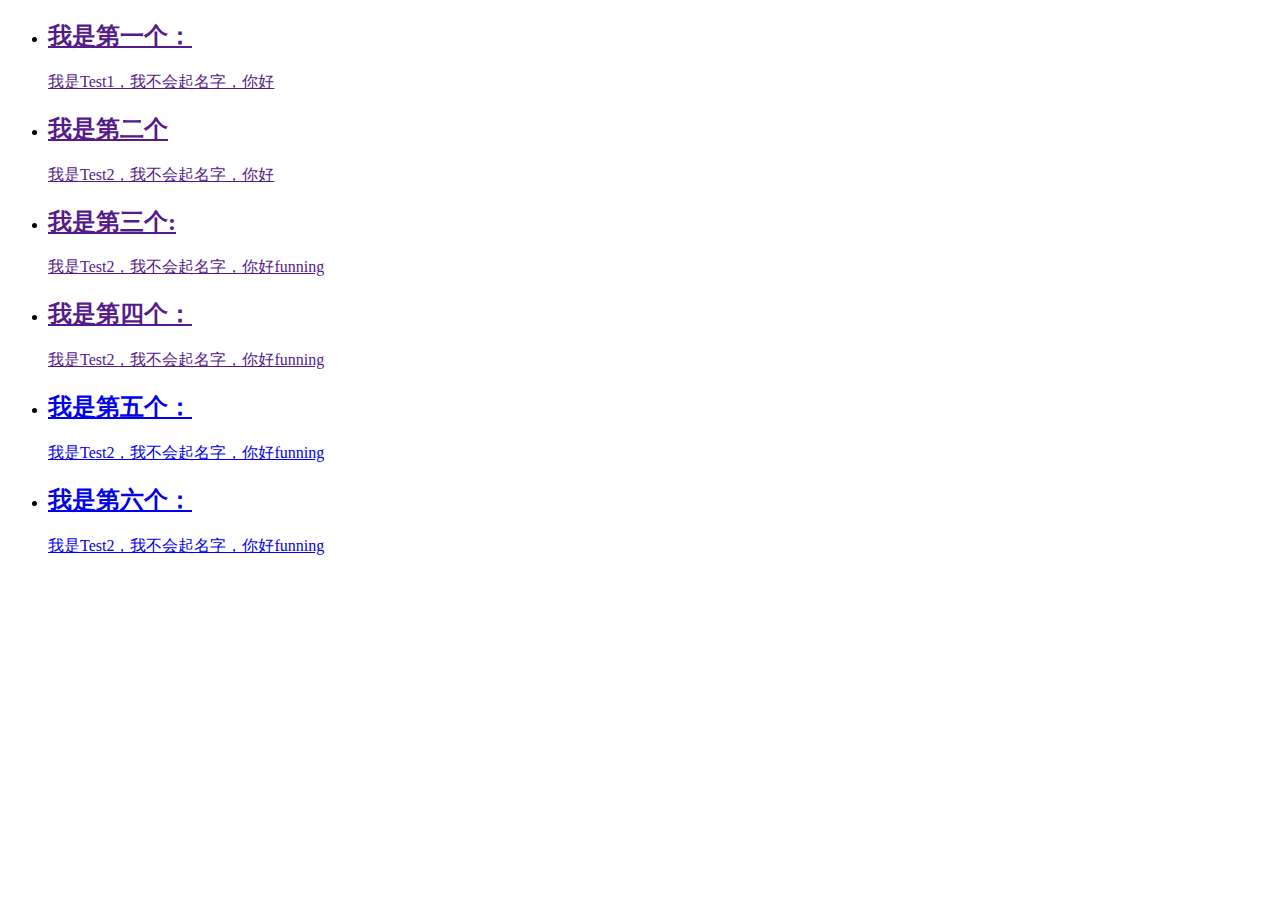
==== Label-wall.html @ 1f128173 "Create Label-wall.html" ====
<!DOCTYPE html>
<html xmlns="http://www.w3.org/1999/xhtml">
<head>
    <meta http-equiv="Content-Type" content="text/html; charset=utf-8" />
    <link href="http://fonts.googleapis.com/css?family=Reenie+Beanie:regular" rel="stylesheet" type="text/css">
    <link rel="stylesheet" href="css/css1.css" type="text/css" />
    <title></title>
</head>
<body>
    <ul>
        <li>
            <a href="">
                <h2>我是第一个：</h2>
                <p>我是Test1，我不会起名字，你好</p>
            </a>
        </li>
        <li>
            <a href="">
                <h2>我是第二个</h2>
                <p>我是Test2，我不会起名字，你好</p>
            </a>
        </li>
        <li>
            <a href="">
                <h2>我是第三个:</h2>
                <p>我是Test2，我不会起名字，你好funning</p>
            </a>
        </li>
        <li>
            <a href="">
                <h2>我是第四个：</h2>
                <p>我是Test2，我不会起名字，你好funning</p>
            </a>
        </li>
        <li>
            <a href="#">
                <h2>我是第五个：</h2>
                <p>我是Test2，我不会起名字，你好funning</p>
            </a>
        </li>
        <li>
            <a href="#">
                <h2>我是第六个：</h2>
                <p>我是Test2，我不会起名字，你好funning</p>
            </a>
        </li>
    </ul>
</body>
</html>
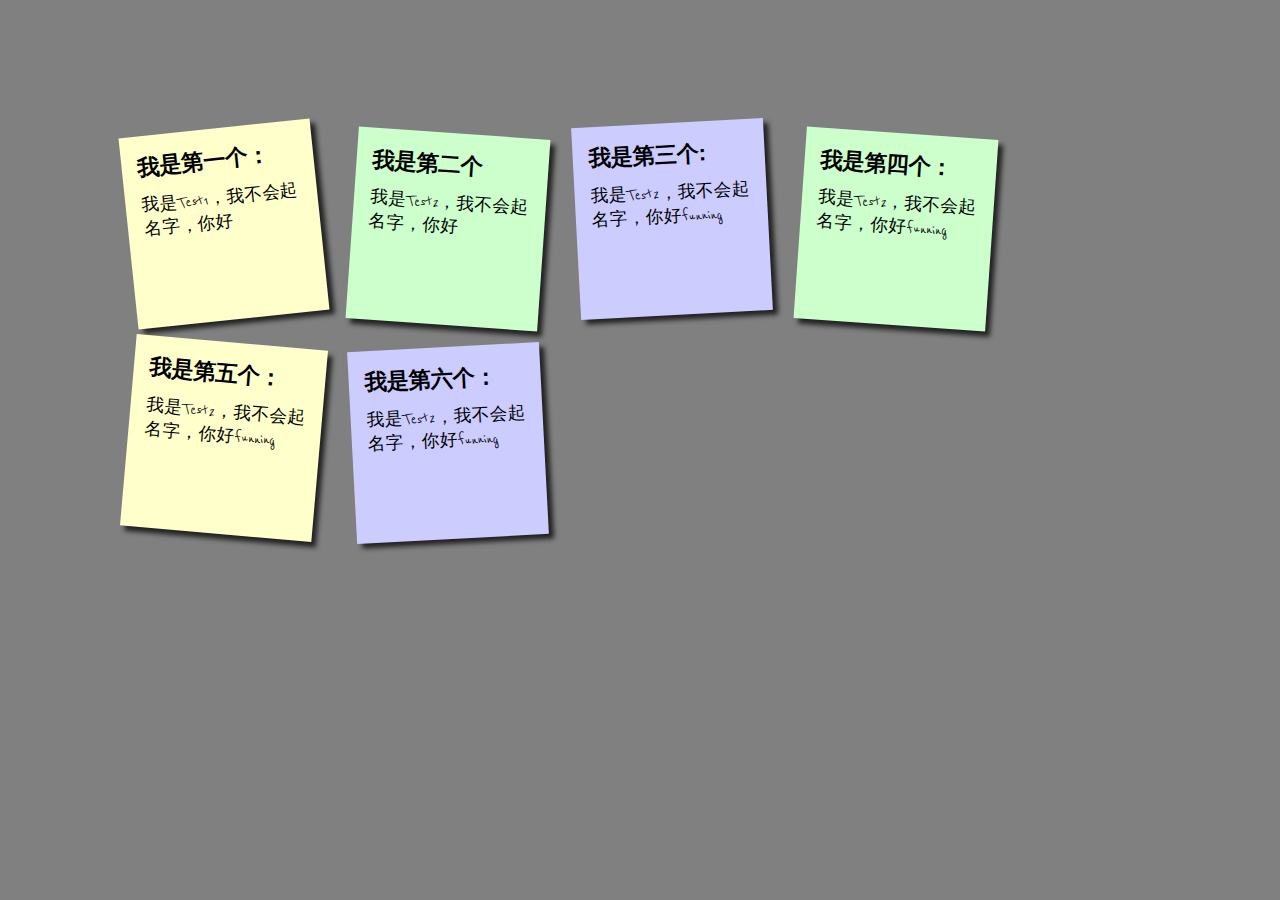
==== commit 32dcbe1d: "Update Label-wall.html" ====
--- a/Label-wall.html
+++ b/Label-wall.html
@@ -3,8 +3,11 @@
 <head>
     <meta http-equiv="Content-Type" content="text/html; charset=utf-8" />
     <link href="http://fonts.googleapis.com/css?family=Reenie+Beanie:regular" rel="stylesheet" type="text/css">
-    <link rel="stylesheet" href="css/css1.css" type="text/css" />
-    <title></title>
+    <link rel="stylesheet" href="stylesheets/Label-wall.css" type="text/css" />
+    
+    <title>
+        Label Wall
+    </title>
 </head>
 <body>
     <ul>
--- a/stylesheets/Label-wall.css
+++ b/stylesheets/Label-wall.css
@@ -0,0 +1,87 @@
+* {
+    margin: 0px;
+    padding: 0px; /*设置全局的边距属性，都为0*/
+}
+ 
+body {
+    font-family:Arial,sans-serif;   /*设置整体文章的字体*/
+    font-size:100%;         /*字体大小，默认是100%，设置字体为百分比，可以在移动设备上，自动缩小文字大小*/
+     background: #808080;    /*设置body的背景颜色为#808080，灰色*/
+    margin:3em;             /*em表示可伸缩的字体，3em：3*文字大小*/
+    color:#fff;             /*字体颜色，不包含超链接字体颜色*/
+}
+ul {
+    overflow: hidden;       /*超出ul范围，因此内容*/
+    padding: 3em;           /*调整ul的位置，使标签能够靠近中央显示,*/
+}
+ul, li {
+    list-style: none;   /*去掉列表前的符号*/
+    float: left;        /*设置为想左浮动，这样就可以把列表设置为*/
+    margin:1em;             /*设置外边距为1em*/
+}
+  
+    ul li h2 {
+        font-size: 140%;    /*设置字体大小是当前大小的140%*/
+        font-weight: bold;  /*字体宽度为粗体*/
+        padding-bottom: 10px;/*底边内边距为10像素*/
+ 
+    }
+ 
+    ul li p {
+        font-family: "Reenie Beanie",Arial sans-serif,微软雅黑;/*设置字体*/
+        font-size: 110%;            /*大小为当前的110%*/
+    }
+ 
+    ul li a {
+        display: block;                 /*将超链接转换为块*/
+        width: 10em;                    /*宽度为10em*/
+        height: 10em;                   /*高度为10em*/
+        background: #ffc;               
+        text-decoration: none;          /*去掉超链接的下划线*/
+        color: #000;                    /*字体颜色为黑色*/
+                padding: 1em;              /*内边距为1em*/
+        -moz-box-shadow:5px 5px 7px rgb(33,33,33,1);/*用于Firefox浏览器，给a超链接加阴影，x轴的偏移量为5像素，y轴的偏移量为7像素，rgb为颜色的一种写法（33，33，33）为颜色值，后面的1表示不透明*/
+         -webkit-box-shadow: 5px 5px 7px rgba(33,33,33,7);/*Chrome，Safari浏览器*/
+         box-shadow:5px 5px 5px rgba(33,33,33,7);
+         -webkit-transform:rotate(-6deg);/*将a标签所转成的块，向左偏移6度*  transform:rotate()——旋转，scale()——放大，skew()倾斜,translate()——变动，位移，/
+         -o-transform:rotate(-6deg);
+         -moz-transform:rotate(-6deg);
+          -webkit-transition:1.5s linear;   /*CSS的transition允许CSS的属性值在一定的时间区间内平滑地过渡，transition:property(设置过度效果的css属性名称) dutation(过渡完成的时间) timing-function(速度效果的曲线) delay(定义效果如何开始)*/
+         
+    }
+       ul li:nth-child(even) a {            /*选择器，根据even，选择当前文档选择器选择li下的a超链接标签，选择第2/4/6...的li标签*/
+            -o-transform: rotate(4deg);     /*向右旋转4度*/
+            -webkit-transform: rotate(4deg);
+            -moz-transform: rotate(4deg);
+            position: relative;             /*绝对定位，为标签当前位置，距上5像素*/
+            top: 5px;               
+            background:#cfc;
+        }
+ 
+        ul li:nth-child(3n) a {
+            -o-transform: rotate(-3deg);       /*选择倍数为3的a超链接*/
+            -webkit-transform: rotate(-3deg);
+            -moz-transform: rotate(-3deg);
+            position: relative;
+            top: -5px;                          /*向上5像素*/
+            background:#ccf;
+        }
+ 
+        ul li:nth-child(5n) a {                 /*选择倍数为5的超链接*/
+            -o-transform: rotate(5deg);         
+            -webkit-transform: rotate(5deg);        
+            -moz-transform: rotate(5deg);   
+            position: relative;                 
+            top: -10px;                         /*向上10素*/
+        }
+        ul li a:hover, ul li a:focus {          /*当鼠标移动到a时或焦点在a时，触发以下效果*/
+            -moz-box-shadow:10px 10px 7px rgba(0,0,0,7);        /*阴影的颜色和大小*/
+            -webkit-box-shadow:10px 10px 7px rgba(0,0,0,7);
+            box-shadow:10px 10px 7px rgba(0,0,0,7);
+            -webkit-transform:scale(1.25);                      /*根据中心放大a标签，为1.25倍*/
+            -moz-transform:scale(1.25);
+            -o-transform:scale(1.25);
+            position:relative;                                  /*绝对定位*/
+            z-index:5;                                          /*设置z-index为5是为了让正方形在放大的时候盖住其它的正方形，同时因为也设置了focus，所以也支持Tab键切换访问*/
+       
+             }   
